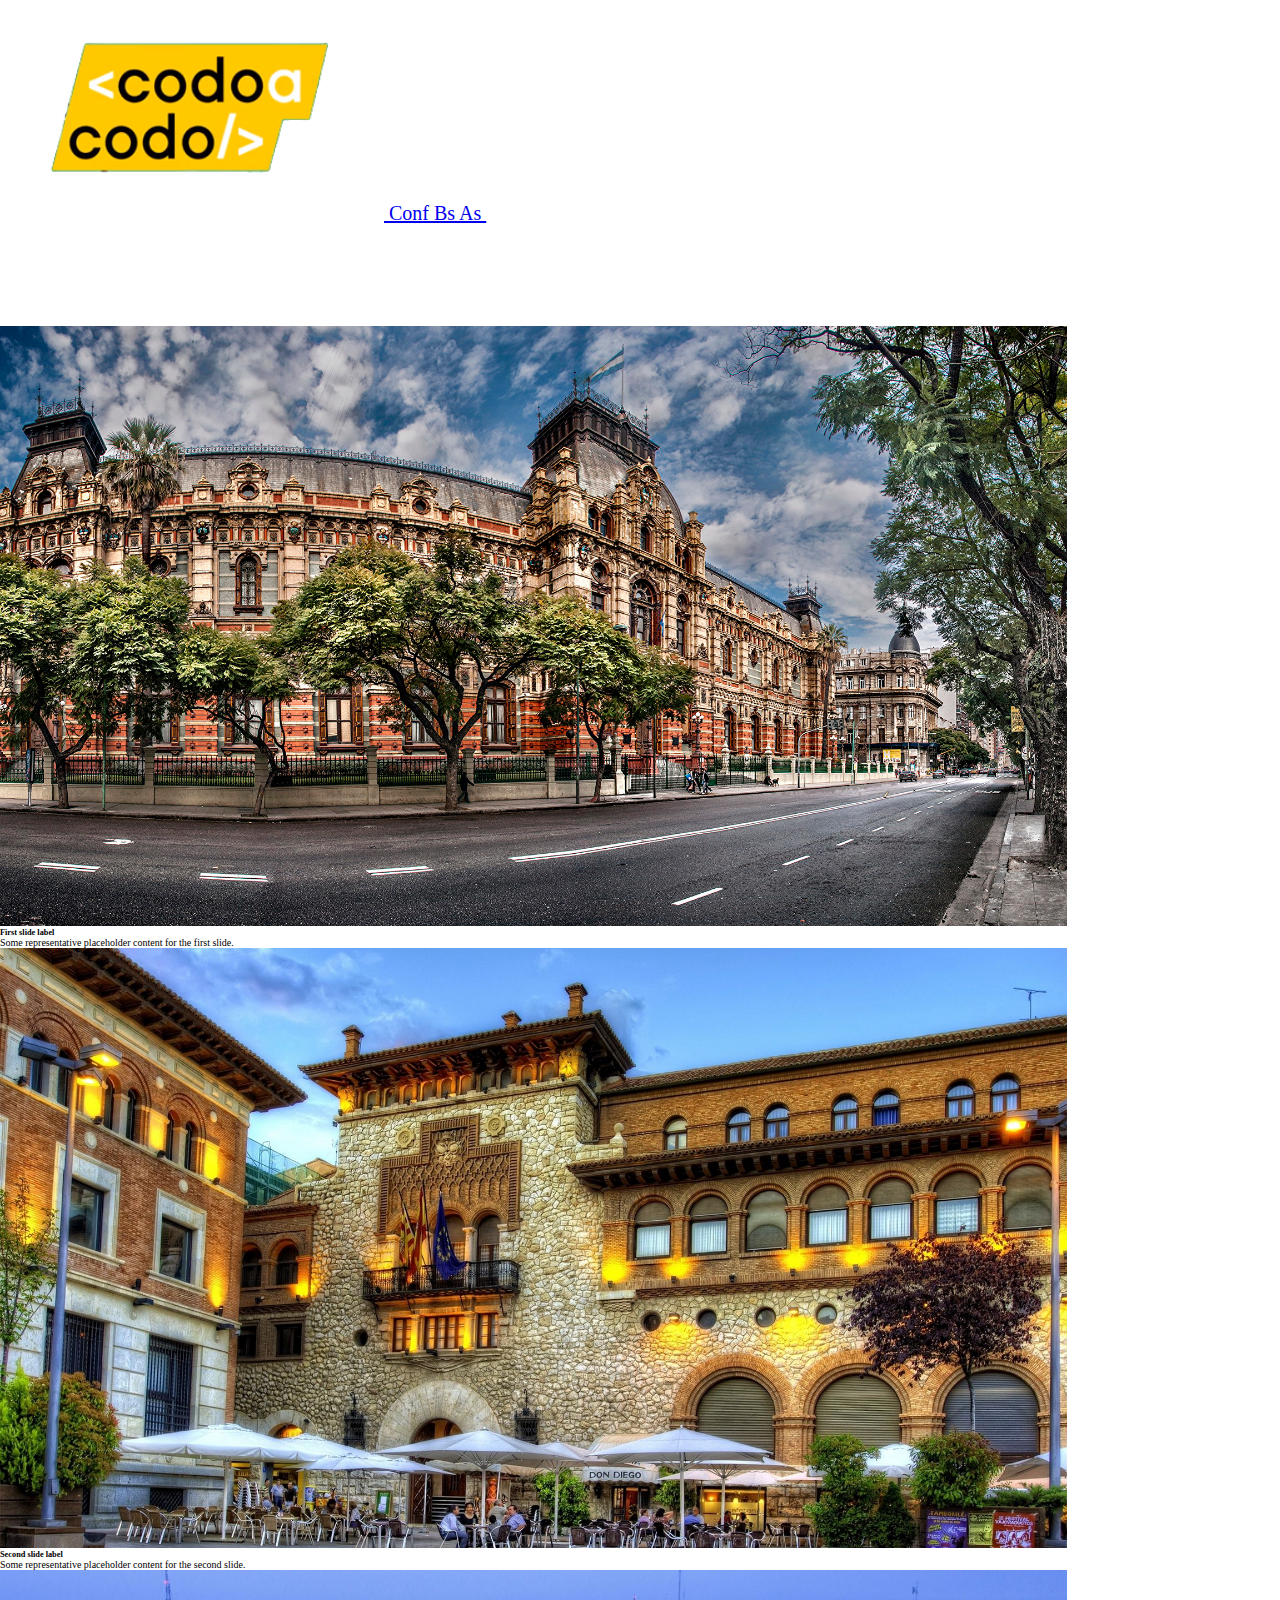
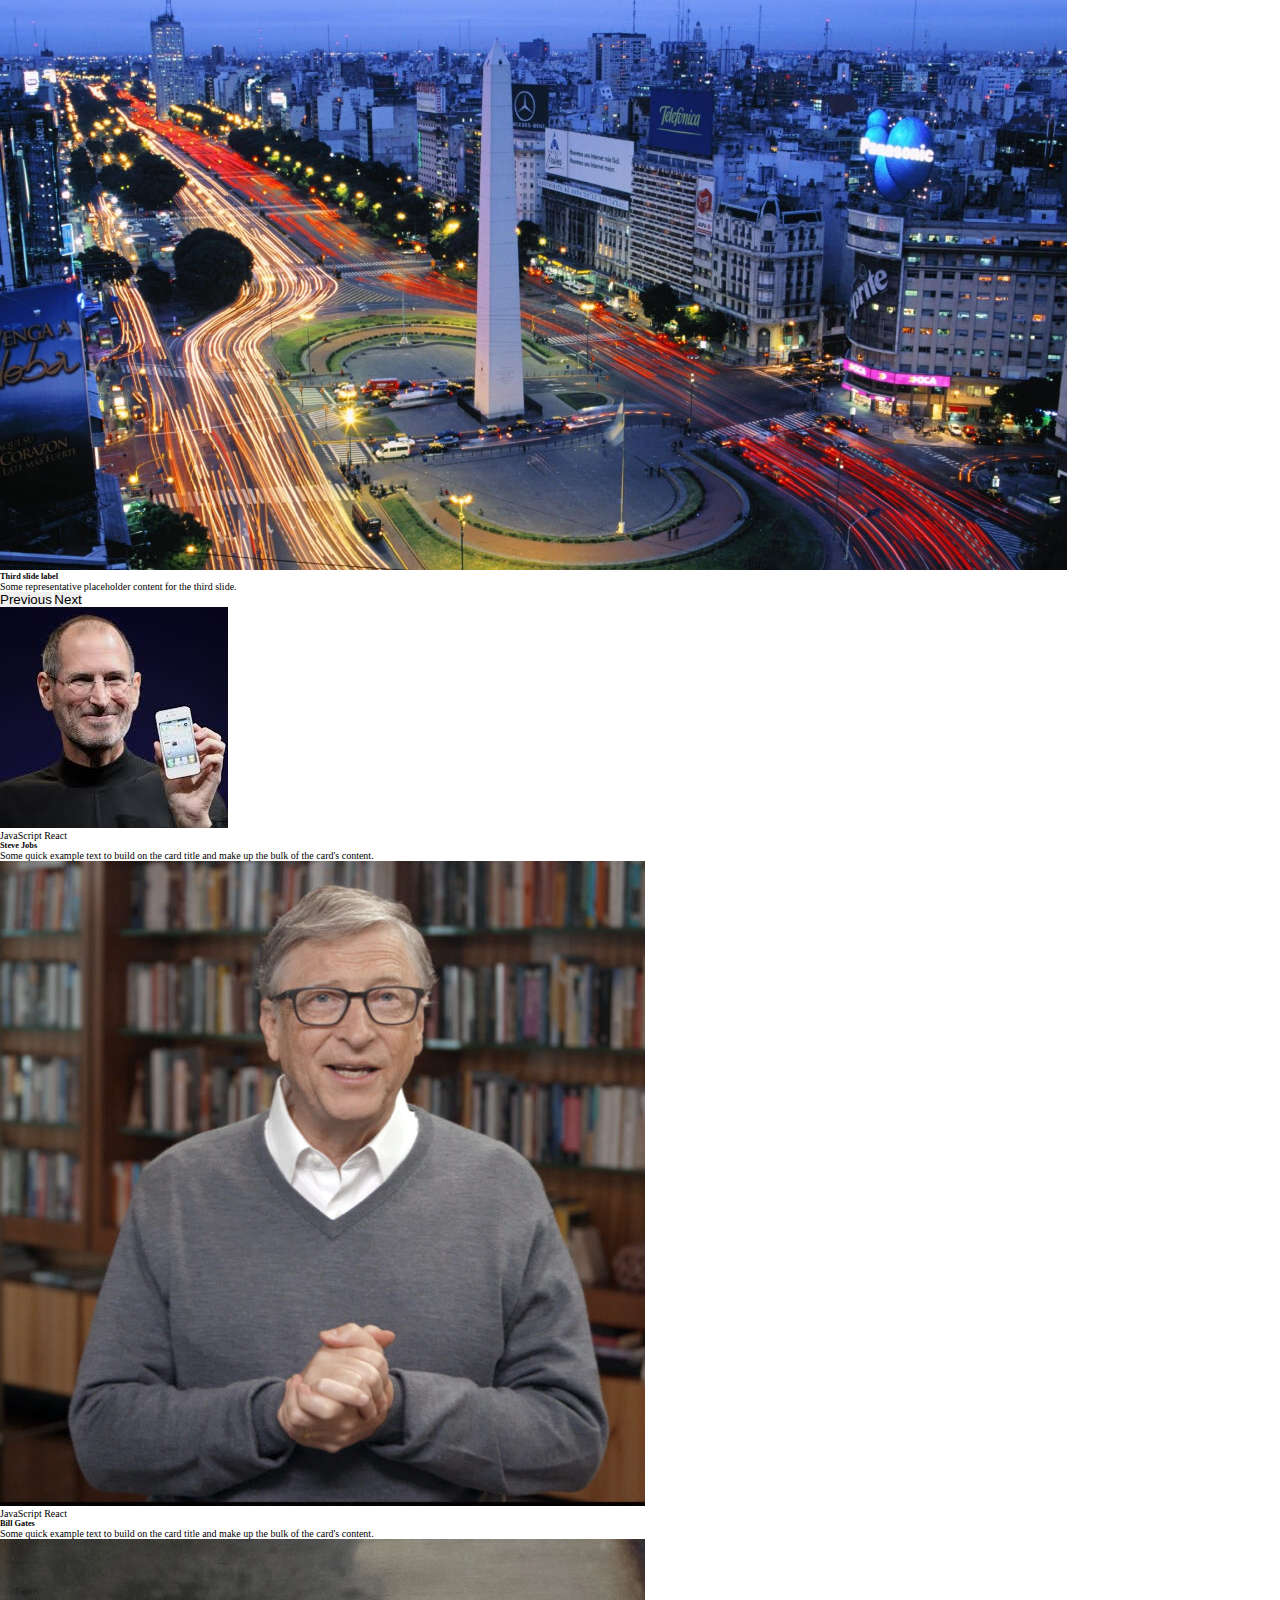
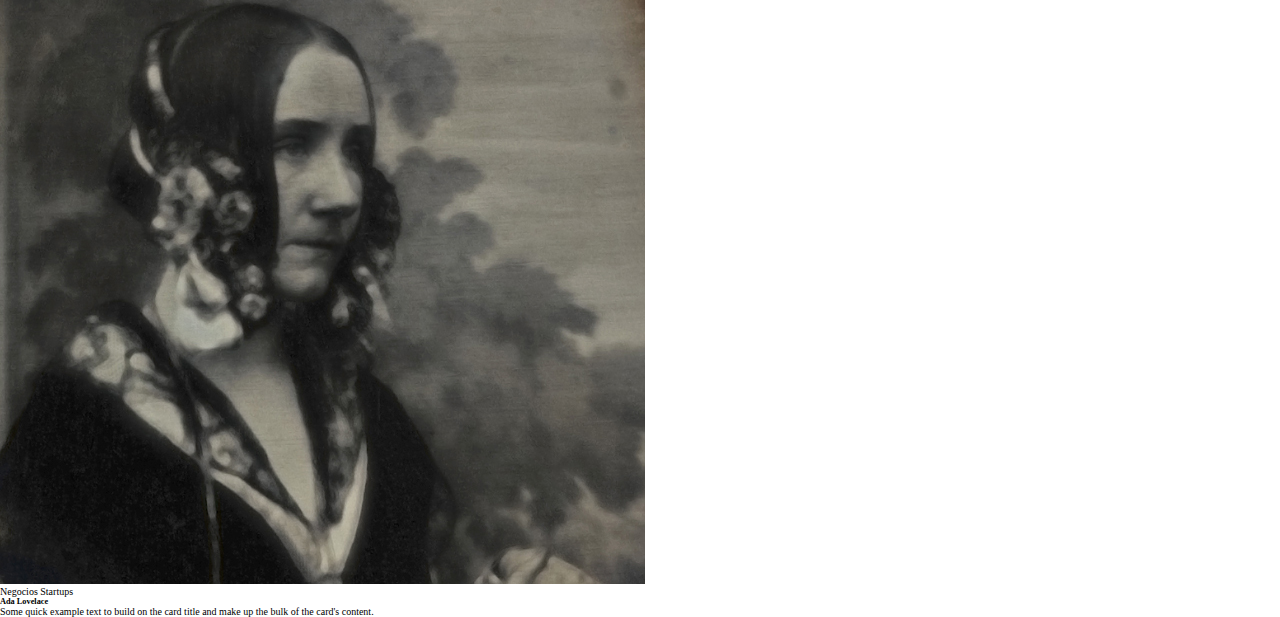
==== index.html @ 30e0cae6 "Añadiendo estilos y estructura al proyecto" ====
<!DOCTYPE html>
<html lang="en">
<head>
    <meta charset="UTF-8">
    <meta http-equiv="X-UA-Compatible" content="IE=edge">
    <meta name="viewport" content="width=device-width, initial-scale=1.0">


    <!--CDN DE BOOTSTRAP-->
    <link href="https://cdn.jsdelivr.net/npm/bootstrap@5.2.1/dist/css/bootstrap.min.css" rel="stylesheet" integrity="sha384-iYQeCzEYFbKjA/T2uDLTpkwGzCiq6soy8tYaI1GyVh/UjpbCx/TYkiZhlZB6+fzT" crossorigin="anonymous">
    
    <!--ESTILO PROPIO-->
    <link rel="stylesheet" href="css/estilos.css">
    <title>Document</title>
</head>
<body>
    <!--Cabeza de la pagina-->
    <header>
        
        <!--Barra de navegacion-->
        <nav class="navbar navbar-expand-lg bg-dark">

            <!--Div que contiene el logo y el nombre-->
            <div class="container">
                <a class="navbar-brand nav__logo" href="#">
                    <img src="./assets/codoacodo.png" alt="Logo" class="d-inline-block align-text-top nav__logo__img">
                    <span>
                        Conf Bs As
                    </span>
                </a>

                <!--Boton de emparedado en dispositivos mas pequeños-->
                <button class="navbar-toggler" type="button" data-bs-toggle="collapse" data-bs-target="#navbarNav" aria-controls="navbarNav" aria-expanded="false" aria-label="Toggle navigation">
                    <span class="navbar-toggler-icon"></span>
                </button>

                <!--Links de navegación-->
                <div class="collapse navbar-collapse justify-content-end" id="navbarNav">
                    <ul class="navbar-nav">
                        <li class="nav-item">
                            <a class="nav-link nav__nav__link" aria-current="page" href="#">La conferencia</a>
                        </li>
                        <li class="nav-item">
                            <a class="nav-link nav__nav__link" href="#">Los oradores</a>
                        </li>
                        <li class="nav-item">
                            <a class="nav-link nav__nav__link" href="#">El lugar y la fecha</a>
                        </li>
                        <li class="nav-item">
                            <a class="nav-link nav__nav__link" href="#">Conviertete en orador</a>
                        </li>
                        <li class="nav-item">
                            <a class="nav-link nav__nav__link" href="#">Comprar tickets</a>
                        </li>
                    </ul>
                </div>
            </div>
        </nav>
    </header>
    
    <main>
        <!--Sección del carrousel-->
        <section>
            <!--Carrusel-->
            <!--Logica del carrusel-->
            <div id="carouselExampleCaptions" class="carousel slide carousel-fade" data-bs-ride="false">
                <div class="carousel-indicators">
                    <button type="button" data-bs-target="#carouselExampleCaptions" data-bs-slide-to="0" class="active" aria-current="true" aria-label="Slide 1"></button>
                    <button type="button" data-bs-target="#carouselExampleCaptions" data-bs-slide-to="1" aria-label="Slide 2"></button>
                    <button type="button" data-bs-target="#carouselExampleCaptions" data-bs-slide-to="2" aria-label="Slide 3"></button>
                </div>
                
                <!--Contenido grafico del carrusel-->
                <div class="carousel-inner">
                    
                    <!--Primer item-->
                    <div class="carousel-item active">
                        <img src="./assets/ba1.jpg" class="d-block w-100 img__carousel" alt="Buenos Aires">
                        <div class="carousel-caption d-none d-md-block">
                            <h5>First slide label</h5>
                            <p>Some representative placeholder content for the first slide.</p>
                        </div>
                    </div>

                    <!--Segundo item-->
                    <div class="carousel-item">
                        <img src="./assets/ba2.jpg" class="d-block w-100 img__carousel" alt="Buenos Aires 2">
                        <div class="carousel-caption d-none d-md-block">
                            <h5>Second slide label</h5>
                            <p>Some representative placeholder content for the second slide.</p>
                        </div>
                    </div>

                    <!--Tercer item-->
                    <div class="carousel-item">
                        <img src="./assets/ba3.jpg" class="d-block w-100 img__carousel" alt="Buenos Aires 3">
                        <div class="carousel-caption d-none d-md-block">
                            <h5>Third slide label</h5>
                            <p>Some representative placeholder content for the third slide.</p>
                        </div>
                    </div>
                </div>

                    <!--Botón previo del carrusel-->
                    <button class="carousel-control-prev" type="button" data-bs-target="#carouselExampleCaptions" data-bs-slide="prev">
                        <span class="carousel-control-prev-icon" aria-hidden="true"></span>
                        <span class="visually-hidden">Previous</span>
                    </button>
                    
                    <!--Botón siguiente del carrusel-->
                    <button class="carousel-control-next" type="button" data-bs-target="#carouselExampleCaptions" data-bs-slide="next">
                        <span class="carousel-control-next-icon" aria-hidden="true"></span>
                        <span class="visually-hidden">Next</span>
                    </button>
            </div>
        </section>


        <section class="container">
            <div class="row">
                <div class="card col-md-4 ">
                    <img src="./assets/steve.jpg" class="card-img-top" alt="Steve Jobs">
                    <div class="card-body">
                        <span class="badge bg-secondary">JavaScript</span>
                        <span class="badge bg-secondary">React</span>
                        <h5 class="card-title">Steve Jobs</h5>
                        <p class="card-text">Some quick example text to build on the card title and make up the bulk of the card's content.</p>
                    </div>
                </div>
                <div class="card col-md-4">
                    <img src="./assets/bill.jpg" class="card-img-top" alt="Bill Gates">
                    <div class="card-body">
                        <span class="badge bg-secondary">JavaScript</span>
                        <span class="badge bg-secondary">React</span>
                        <h5 class="card-title">Bill Gates</h5>
                        <p class="card-text">Some quick example text to build on the card title and make up the bulk of the card's content.</p>
                    </div>
                </div>
                <div class="card col-md-4">
                    <img src="./assets/ada.jpeg" class="card-img-top" alt="Ada Lovelace">
                    <div class="card-body">
                        <span class="badge bg-secondary">Negocios</span>
                        <span class="badge bg-secondary">Startups</span>
                        <h5 class="card-title">Ada Lovelace</h5>
                        <p class="card-text">Some quick example text to build on the card title and make up the bulk of the card's content.</p>
                    </div>
                </div>
            </div>
        </section>
    </main>
    

    <!--SCRIPT DE BOOTSTRAP-->
    <script src="https://cdn.jsdelivr.net/npm/bootstrap@5.2.1/dist/js/bootstrap.bundle.min.js" integrity="sha384-u1OknCvxWvY5kfmNBILK2hRnQC3Pr17a+RTT6rIHI7NnikvbZlHgTPOOmMi466C8" crossorigin="anonymous"></script>
</body>
</html>
---- css/estilos.css ----
* {
    margin: 0;
    padding: 0;
    border: 0;
    box-sizing: border-box;
}

html {
    font-size: 62.5%;
}

.nav__logo__img {
    width: 30%;
}

.nav__logo {
    font-size: 2rem;
}

.img__carousel {
    height:60rem;
    object-fit: cover;
}

.nav__nav__link {
    font-size: 1.6rem;
    color: hsl(0, 0%, 100%);
}
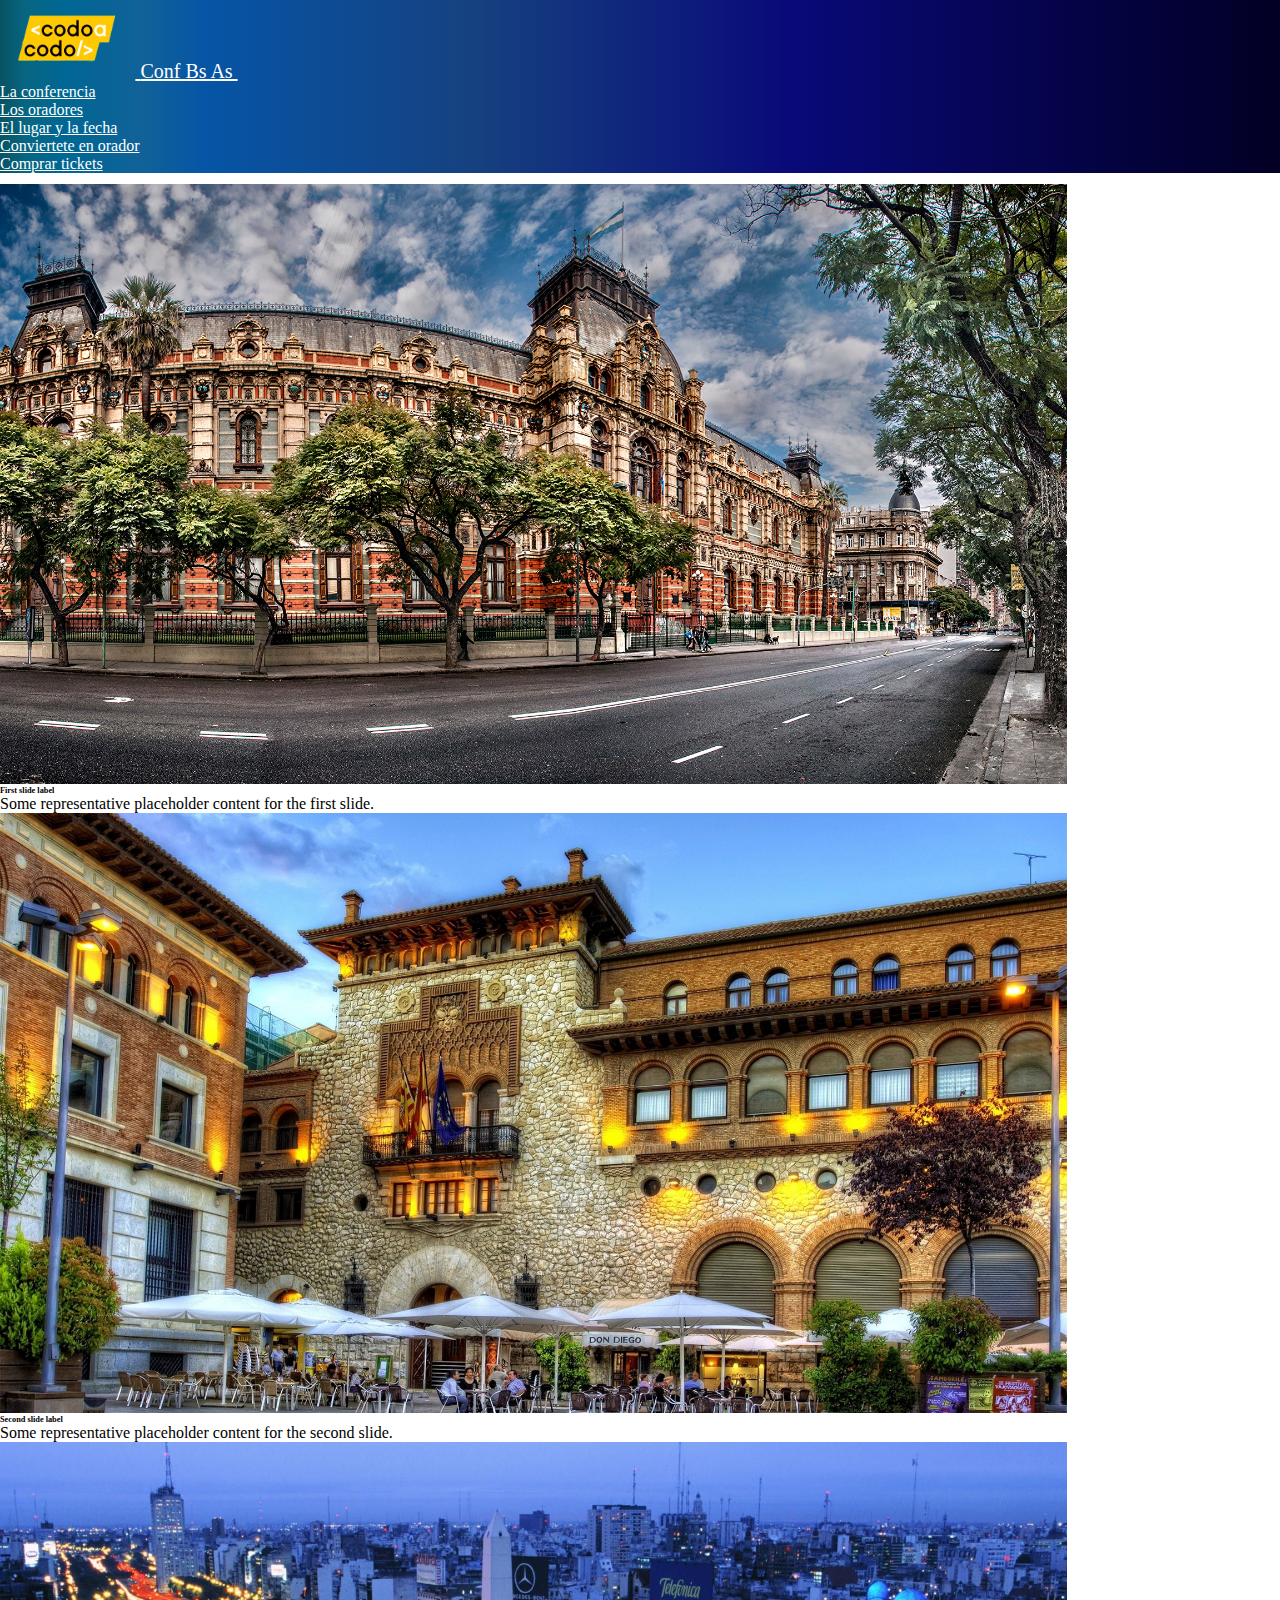
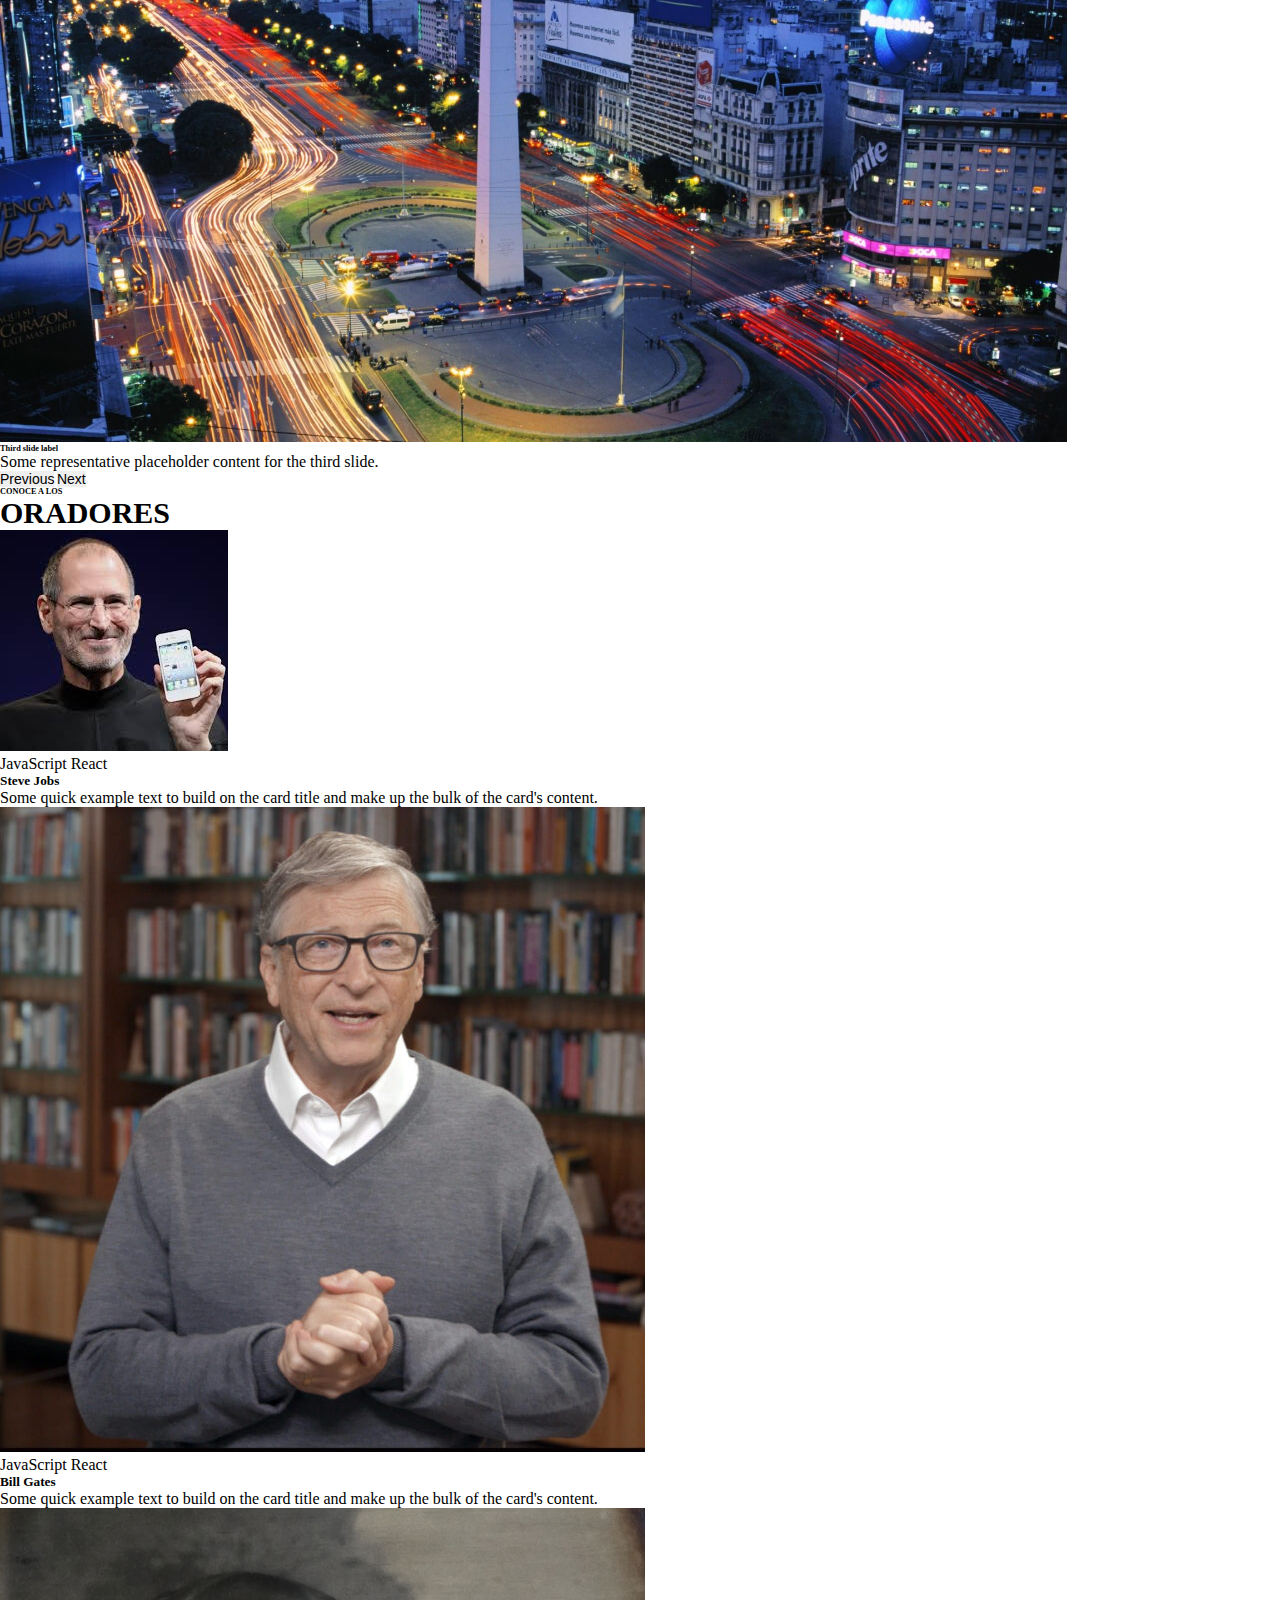
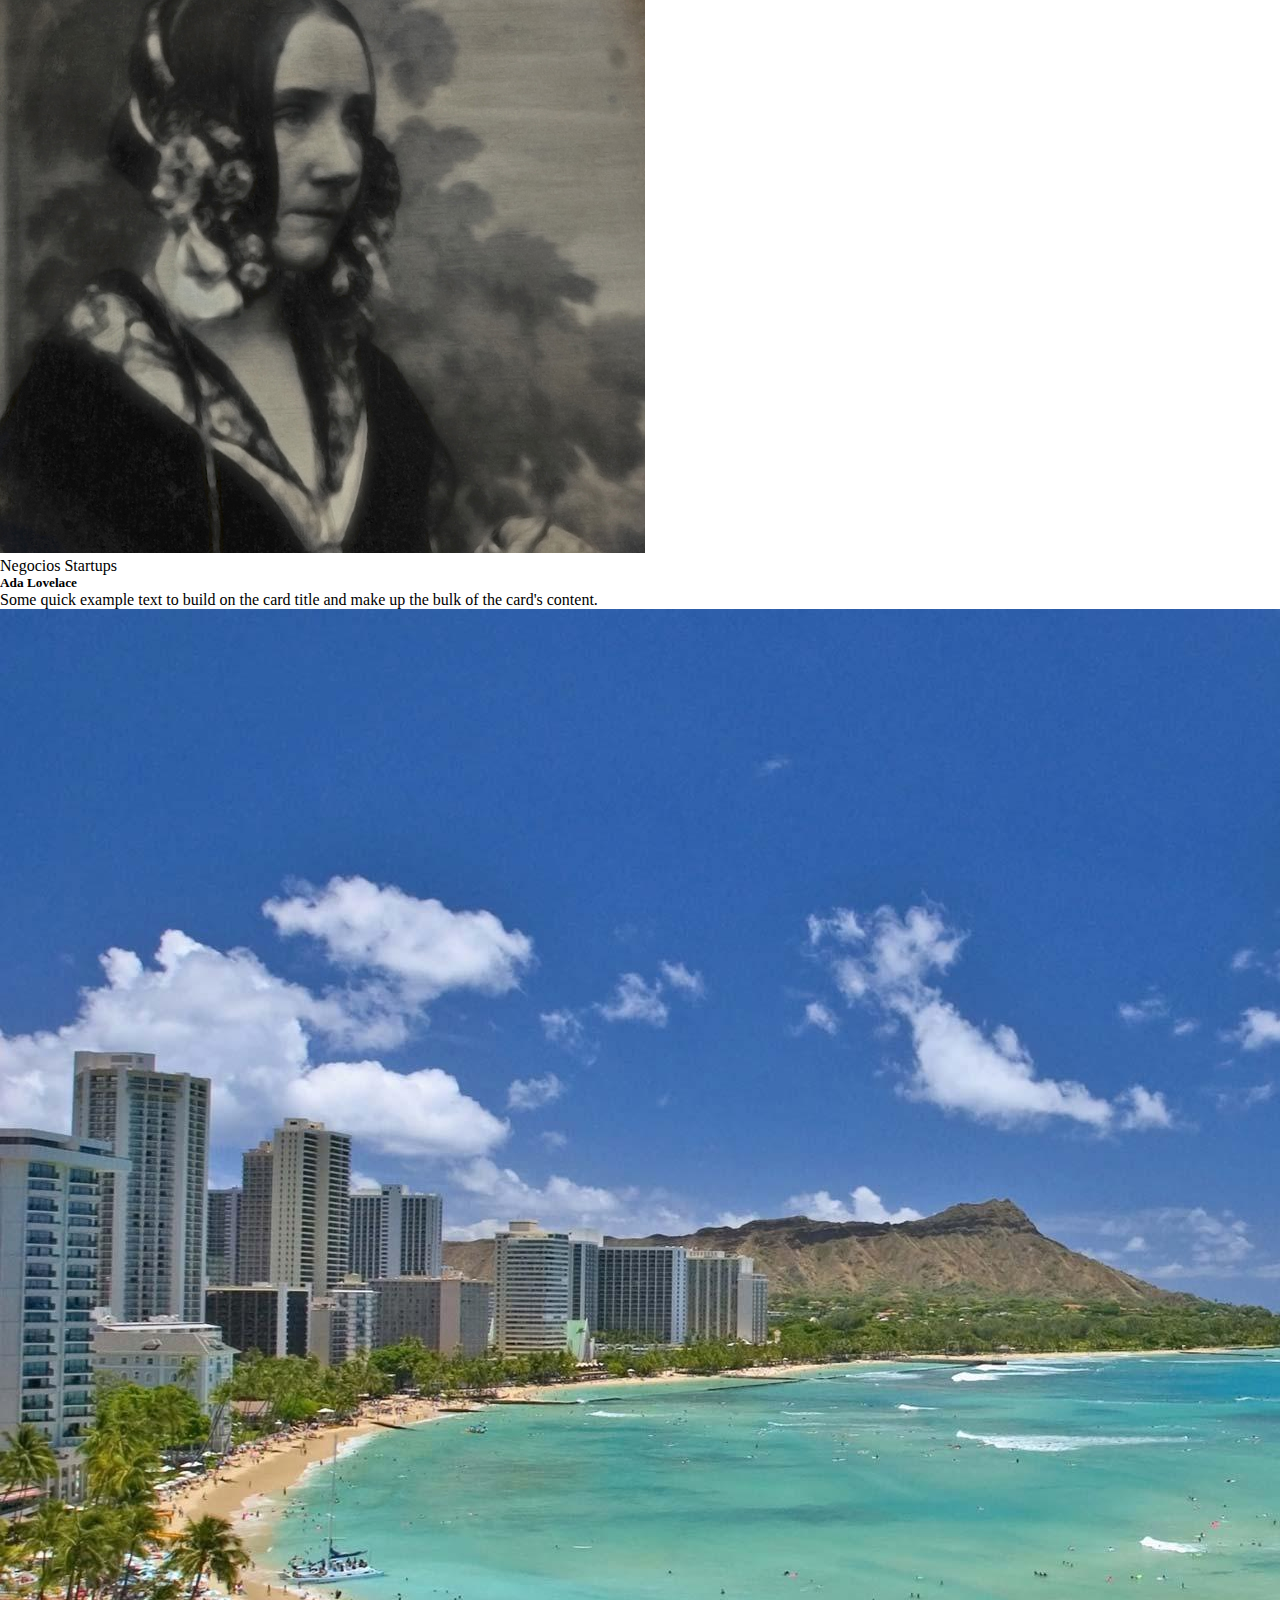
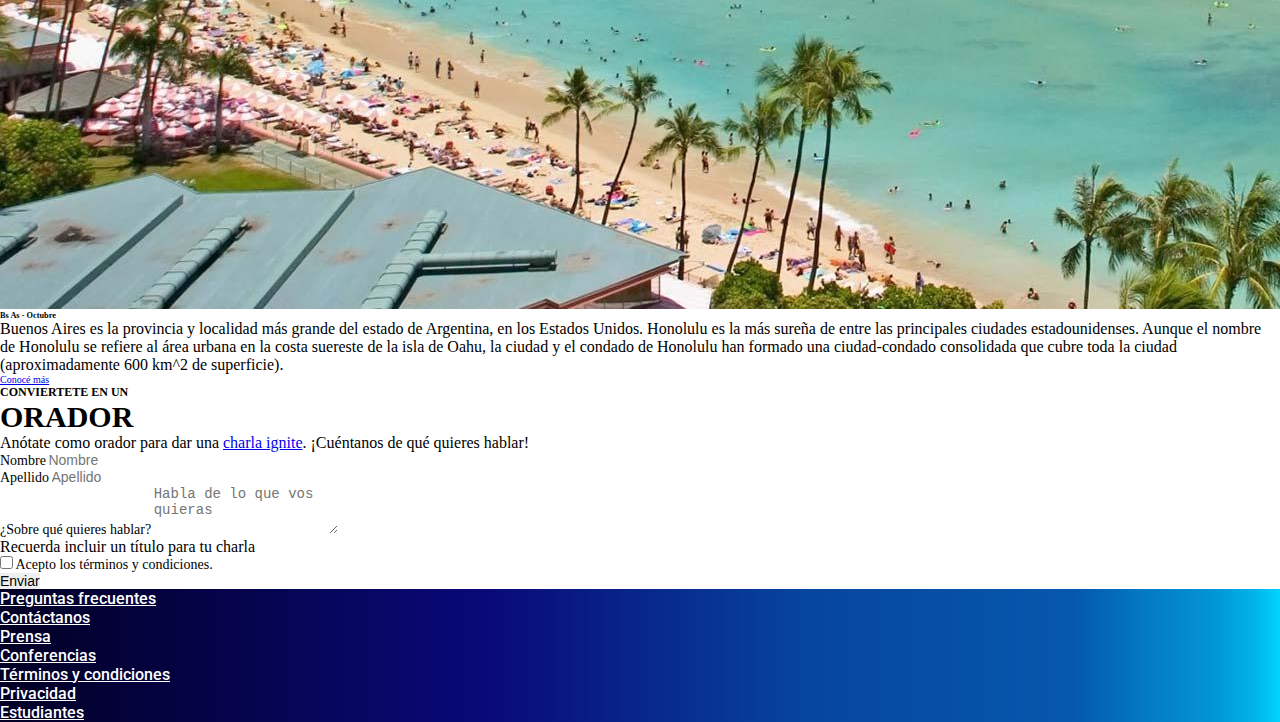
==== commit 3ec2e90b: "Commit 2: Añadiendo estilos, color, mediaquery y estructura a la pagina" ====
--- a/index.html
+++ b/index.html
@@ -5,35 +5,40 @@
     <meta http-equiv="X-UA-Compatible" content="IE=edge">
     <meta name="viewport" content="width=device-width, initial-scale=1.0">
 
+    <!--Link para fonts de google-->
+    <link rel="preconnect" href="https://fonts.googleapis.com">
+    <link rel="preconnect" href="https://fonts.gstatic.com" crossorigin>
+    <link href="https://fonts.googleapis.com/css2?family=Dongle:wght@700&family=M+PLUS+1:wght@300;900&family=Montserrat:wght@100&family=Poppins:wght@300;500&family=Roboto:wght@100&display=swap" rel="stylesheet">
+
 
     <!--CDN DE BOOTSTRAP-->
     <link href="https://cdn.jsdelivr.net/npm/bootstrap@5.2.1/dist/css/bootstrap.min.css" rel="stylesheet" integrity="sha384-iYQeCzEYFbKjA/T2uDLTpkwGzCiq6soy8tYaI1GyVh/UjpbCx/TYkiZhlZB6+fzT" crossorigin="anonymous">
     
     <!--ESTILO PROPIO-->
     <link rel="stylesheet" href="css/estilos.css">
-    <title>Document</title>
+    <title>Oradores</title>
 </head>
 <body>
     <!--Cabeza de la pagina-->
-    <header>
-        
+    <header class="container-fluid cabecita">
+
         <!--Barra de navegacion-->
-        <nav class="navbar navbar-expand-lg bg-dark">
+        <nav class="container-fluid navbar navbar-expand-lg nav__barra">
 
             <!--Div que contiene el logo y el nombre-->
-            <div class="container">
+            <div class="container-fluid">
                 <a class="navbar-brand nav__logo" href="#">
-                    <img src="./assets/codoacodo.png" alt="Logo" class="d-inline-block align-text-top nav__logo__img">
+                    <img src="./assets/codoacodo.png" alt="Logo" class="d-inline-block nav__logo__img">
                     <span>
                         Conf Bs As
                     </span>
                 </a>
-
+                
                 <!--Boton de emparedado en dispositivos mas pequeños-->
-                <button class="navbar-toggler" type="button" data-bs-toggle="collapse" data-bs-target="#navbarNav" aria-controls="navbarNav" aria-expanded="false" aria-label="Toggle navigation">
-                    <span class="navbar-toggler-icon"></span>
+                <button class="navbar-toggler collapsed" type="button" data-bs-toggle="collapse" data-bs-target="#navbarNav" aria-controls="navbarNav" aria-expanded="false" aria-label="Toggle navigation">
+                        <span class="navbar-toggler-icon"></span>
                 </button>
-
+    
                 <!--Links de navegación-->
                 <div class="collapse navbar-collapse justify-content-end" id="navbarNav">
                     <ul class="navbar-nav">
@@ -50,7 +55,7 @@
                             <a class="nav-link nav__nav__link" href="#">Conviertete en orador</a>
                         </li>
                         <li class="nav-item">
-                            <a class="nav-link nav__nav__link" href="#">Comprar tickets</a>
+                            <a class="nav-link link-success nav__nav__link" href="#">Comprar tickets</a>
                         </li>
                     </ul>
                 </div>
@@ -60,10 +65,11 @@
     
     <main>
         <!--Sección del carrousel-->
-        <section>
+        <section class="carrusel">
             <!--Carrusel-->
-            <!--Logica del carrusel-->
             <div id="carouselExampleCaptions" class="carousel slide carousel-fade" data-bs-ride="false">
+                
+                <!--Logica del carrusel-->
                 <div class="carousel-indicators">
                     <button type="button" data-bs-target="#carouselExampleCaptions" data-bs-slide-to="0" class="active" aria-current="true" aria-label="Slide 1"></button>
                     <button type="button" data-bs-target="#carouselExampleCaptions" data-bs-slide-to="1" aria-label="Slide 2"></button>
@@ -75,7 +81,7 @@
                     
                     <!--Primer item-->
                     <div class="carousel-item active">
-                        <img src="./assets/ba1.jpg" class="d-block w-100 img__carousel" alt="Buenos Aires">
+                        <img src="./assets/ba1.jpg" class="d-block w-100 img__carrusel" alt="Buenos Aires">
                         <div class="carousel-caption d-none d-md-block">
                             <h5>First slide label</h5>
                             <p>Some representative placeholder content for the first slide.</p>
@@ -84,7 +90,7 @@
 
                     <!--Segundo item-->
                     <div class="carousel-item">
-                        <img src="./assets/ba2.jpg" class="d-block w-100 img__carousel" alt="Buenos Aires 2">
+                        <img src="./assets/ba2.jpg" class="d-block w-100 img__carrusel" alt="Buenos Aires 2">
                         <div class="carousel-caption d-none d-md-block">
                             <h5>Second slide label</h5>
                             <p>Some representative placeholder content for the second slide.</p>
@@ -93,7 +99,7 @@
 
                     <!--Tercer item-->
                     <div class="carousel-item">
-                        <img src="./assets/ba3.jpg" class="d-block w-100 img__carousel" alt="Buenos Aires 3">
+                        <img src="./assets/ba3.jpg" class="d-block w-100 img__carrusel" alt="Buenos Aires 3">
                         <div class="carousel-caption d-none d-md-block">
                             <h5>Third slide label</h5>
                             <p>Some representative placeholder content for the third slide.</p>
@@ -115,38 +121,124 @@
             </div>
         </section>
 
-
-        <section class="container">
-            <div class="row">
-                <div class="card col-md-4 ">
+        <!--Sección de Oradores-->
+        <section class="container my-4 ">
+            <!--Titulo de Oradores-->
+            <div class="text-center titulo__oradores">
+                <h5>CONOCE A LOS</h4>
+                <h2>ORADORES</h2>
+            </div>
+
+            <div class="row oradores__lista">
+                <!--Primer Orador-->
+                <div class="card border-light col-6 col-md-4 ">
                     <img src="./assets/steve.jpg" class="card-img-top" alt="Steve Jobs">
                     <div class="card-body">
-                        <span class="badge bg-secondary">JavaScript</span>
-                        <span class="badge bg-secondary">React</span>
+                        <span class="badge text-bg-warning">JavaScript</span>
+                        <span class="badge bg-info">React</span>
                         <h5 class="card-title">Steve Jobs</h5>
                         <p class="card-text">Some quick example text to build on the card title and make up the bulk of the card's content.</p>
                     </div>
                 </div>
-                <div class="card col-md-4">
+                <!--Segundo Orador-->
+                <div class="card border-light col-6 col-md-4">
                     <img src="./assets/bill.jpg" class="card-img-top" alt="Bill Gates">
                     <div class="card-body">
-                        <span class="badge bg-secondary">JavaScript</span>
-                        <span class="badge bg-secondary">React</span>
-                        <h5 class="card-title">Bill Gates</h5>
+                        <span class="badge text-bg-warning">JavaScript</span>
+                        <span class="badge bg-info">React</span>
+                        <h5 class="card-title ">Bill Gates</h5>
                         <p class="card-text">Some quick example text to build on the card title and make up the bulk of the card's content.</p>
                     </div>
                 </div>
-                <div class="card col-md-4">
+                <!--Tercer Orador-->
+                <div class="card border-light col-6 col-md-4">
                     <img src="./assets/ada.jpeg" class="card-img-top" alt="Ada Lovelace">
                     <div class="card-body">
                         <span class="badge bg-secondary">Negocios</span>
-                        <span class="badge bg-secondary">Startups</span>
+                        <span class="badge bg-danger">Startups</span>
                         <h5 class="card-title">Ada Lovelace</h5>
                         <p class="card-text">Some quick example text to build on the card title and make up the bulk of the card's content.</p>
                     </div>
                 </div>
             </div>
         </section>
+
+        <!--Seccion de info de Honolulu-->
+        <div class="card text-bg-dark mb-3">
+            <div class="row g-0">
+                <div class="col-md-6">
+                    <img src="./assets/honolulu.jpg" class="img-fluid rounded-start" alt="Hawaii">
+                </div>
+            
+                <div class="col-md-6">
+                    <div class="card-body">
+                        <h5 class="card-title">Bs As - Octubre</h5>
+                        <p class="card-text">Buenos Aires es la provincia y localidad más grande del estado de Argentina, en los Estados Unidos. Honolulu es la más sureña de entre las principales ciudades estadounidenses. Aunque el nombre de Honolulu se refiere al área urbana en la costa suereste de la isla de Oahu, la ciudad y el condado de Honolulu han formado una ciudad-condado consolidada que cubre toda la ciudad (aproximadamente 600 km^2 de superficie).</p>
+                        <a href="#" class="btn btn-outline-light">Conocé más</a>
+                    </div>
+                </div>
+            </div>
+        </div>
+
+        <!--Sección de formulario-->
+        <!--Encabezado del formulario-->
+        <div class="text-center titulo__formulario">
+            <h5>CONVIERTETE EN UN</h4>
+            <h2>ORADOR</h2>
+            <P>Anótate como orador para dar una <a href="#" class="text-dark">charla ignite</a>. ¡Cuéntanos de qué quieres hablar!</P>
+        </div>
+        <!--Formulario-->
+        <div class="container my-5">
+            <!--Cuerpo del formulario-->
+            <form class="row g-3">
+
+                <!--Nombre-->
+                <div class="col-md-6">
+                    <label for="validationDefault01" class="form-label">Nombre</label>
+                    <input type="text" class="form__texto form-control" id="validationDefault01" placeholder="Nombre" required>
+                </div>
+                
+                <!--Apellido-->
+                <div class="col-md-6">
+                    <label for="validationDefault02" class="form-label">Apellido</label>
+                    <input type="text" class="form__texto form-control" id="validationDefault02" placeholder="Apellido" required>
+                </div>
+
+                <!--Area de texto-->
+                <div class="col-md-12">
+                    <label for="exampleFormControlTextarea1" class="form-label">¿Sobre qué quieres hablar?</label>
+                    <textarea class="form__texto form-control" id="exampleFormControlTextarea1" placeholder="Habla de lo que vos quieras" rows="3" required></textarea>
+                    <p class="text-muted">Recuerda incluir un título para tu charla</p>
+                </div>
+                <div class="col-12">
+                    <div class="form-check">
+                        <input class="form-check-input" type="checkbox" value="" id="invalidCheck2" required>
+                        <label class="form-check-label" for="invalidCheck2">
+                            Acepto los términos y condiciones.
+                        </label>
+                    </div>
+                </div>
+                <div class="d-grid col-12">
+                    <button class="form__texto btn btn-success" type="submit">Enviar</button>
+                </div>
+            </form>
+        </div>
+
+
+        <footer class="container-fluid piecito p-4">
+            <div class="row">
+                <ul class="nav justify-content-center">
+                    <li class="nav-item"><a href="#" class="nav-link px-2">Preguntas frecuentes</a></li>
+                    <li class="nav-item"><a href="#" class="nav-link px-2">Contáctanos</a></li>
+                    <li class="nav-item"><a href="#" class="nav-link px-2">Prensa</a></li>
+                    <li class="nav-item"><a href="#" class="nav-link px-2">Conferencias</a></li>
+                    <li class="nav-item"><a href="#" class="nav-link px-2">Términos y condiciones</a></li>
+                    <li class="nav-item"><a href="#" class="nav-link px-2">Privacidad</a></li>
+                    <li class="nav-item"><a href="#" class="nav-link px-2">Estudiantes</a></li>
+                </ul>
+            </div>
+        </footer>
+
     </main>
     
 
--- a/css/estilos.css
+++ b/css/estilos.css
@@ -1,3 +1,4 @@
+/*RESETS BASICOS*/
 * {
     margin: 0;
     padding: 0;
@@ -9,15 +10,39 @@
     font-size: 62.5%;
 }
 
+/*VALORES QUE QUIERO QUE SEAN PREDETERMINADOS*/
+p {
+    font-size: 1.6rem;
+}
+
+label, button, .form__texto {
+    font-size: 1.4rem;
+}
+
+/* BARRA DE NAVEGACIÓN */
+.cabecita {
+    background: rgb(2,0,36);
+    background: linear-gradient(270deg, rgba(2,0,36,1) 0%, rgba(5,4,77,1) 19%, rgba(9,9,121,1) 38%, rgba(22,65,128,1) 63%, rgba(6,85,166,1) 84%, rgba(16,98,152,1) 89%, rgba(0,103,148,1) 95%, rgba(7,102,131,1) 98%, rgba(7,83,98,1) 100%);
+}
+
+.nav__barra {
+    display: flex;
+    flex-direction: row;
+    list-style: none;
+    justify-content: space-between;
+}
+
 .nav__logo__img {
     width: 30%;
 }
 
 .nav__logo {
     font-size: 2rem;
+    color: #fff;
 }
 
-.img__carousel {
+/*SECCION DE CARRUSEL*/
+.img__carrusel {
     height:60rem;
     object-fit: cover;
 }
@@ -25,4 +50,79 @@
 .nav__nav__link {
     font-size: 1.6rem;
     color: hsl(0, 0%, 100%);
-}+}
+
+/* ORADORES */
+.oradores__lista {
+    font-size: 1.6rem;
+}
+
+.titulo__oradores h4{
+    font-size: 1.2rem;
+    font-weight: 10;
+}
+
+.titulo__oradores h2 {
+    font-size: 3rem;
+    font-weight: 600;
+}
+
+/*FORMULARIO*/
+.titulo__formulario h5 {
+    font-size: 1.2rem;
+}
+
+.titulo__formulario h2 {
+    font-size: 3rem;
+    font-weight: 700;
+}
+
+/*PIE DE PAGINA O FOOTER PARA LOS PANAS*/
+.piecito{
+    background: rgb(2,0,36);
+    background: linear-gradient(90deg, rgba(2,0,36,1) 0%, rgba(5,4,77,1) 19%, rgba(9,9,121,1) 38%, rgba(6,69,160,1) 63%, rgba(5,88,173,1) 84%, rgba(4,119,194,1) 89%, rgba(2,150,214,1) 95%, rgba(1,179,233,1) 98%, rgba(0,212,255,1) 100%);
+}
+
+.piecito ul li a{
+    font-family: "Roboto";
+    font-size: 1.6rem;
+    color: #ffffff;
+    font-weight: 500; }
+
+.piecito ul li a:hover {
+    color: rgb(255, 255, 0);
+}
+
+/*MEDIA QUERYS*/
+
+@media only screen and (max-width:768px) {
+    /* BARRA DE NAVEGACIÓN */
+
+    .nav__logo {
+        font-size: 1.6rem;
+        color: #fff;
+    }
+
+    /*CARRUSEL*/
+    .img__carrusel {
+        height: 70vh;
+    }
+}
+
+@media only screen and (max-width:430px) {
+    /* BARRA DE NAVEGACIÓN */
+
+    .nav__logo__img {
+        width: 25%;
+    }
+
+    .nav__logo {
+        font-size: 1.3rem;
+        color: #fff;
+    }
+
+    /*CARRUSEL*/
+    .img__carrusel {
+        height: 50vh;
+    }
+}
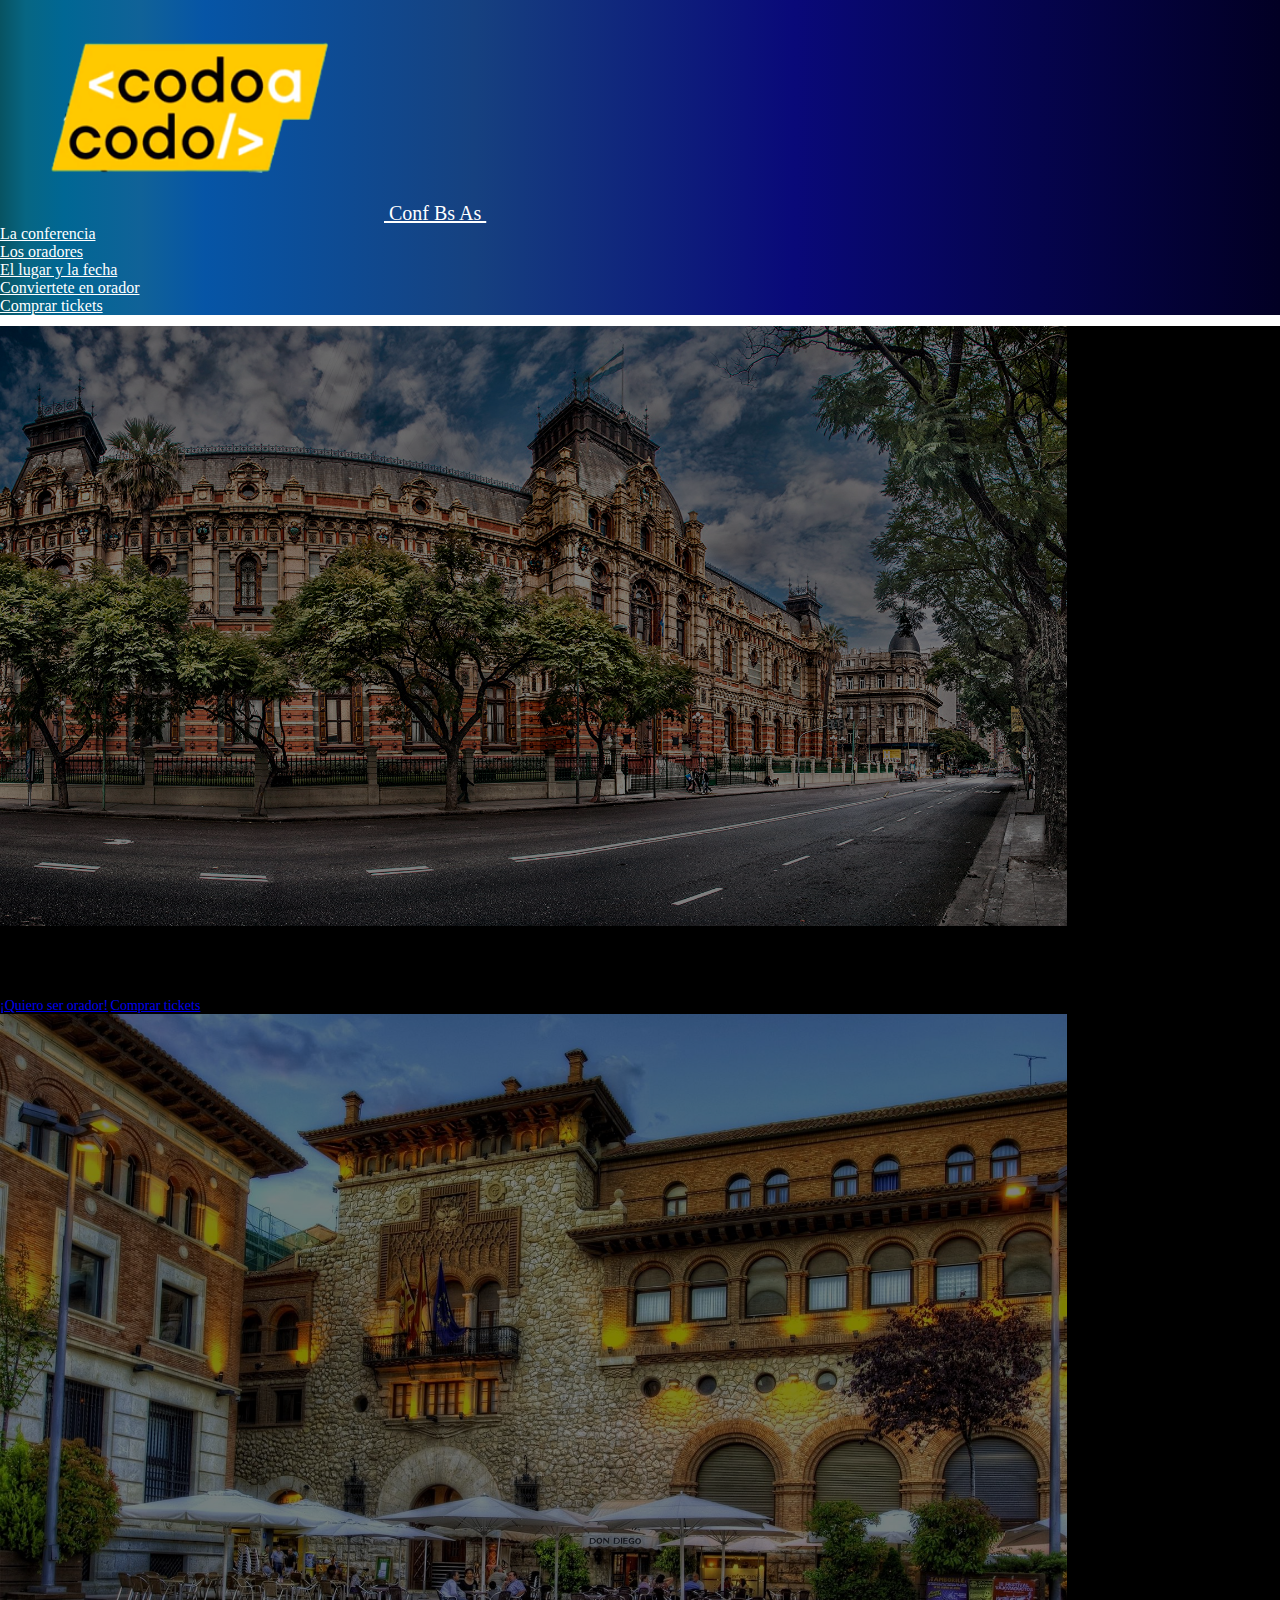
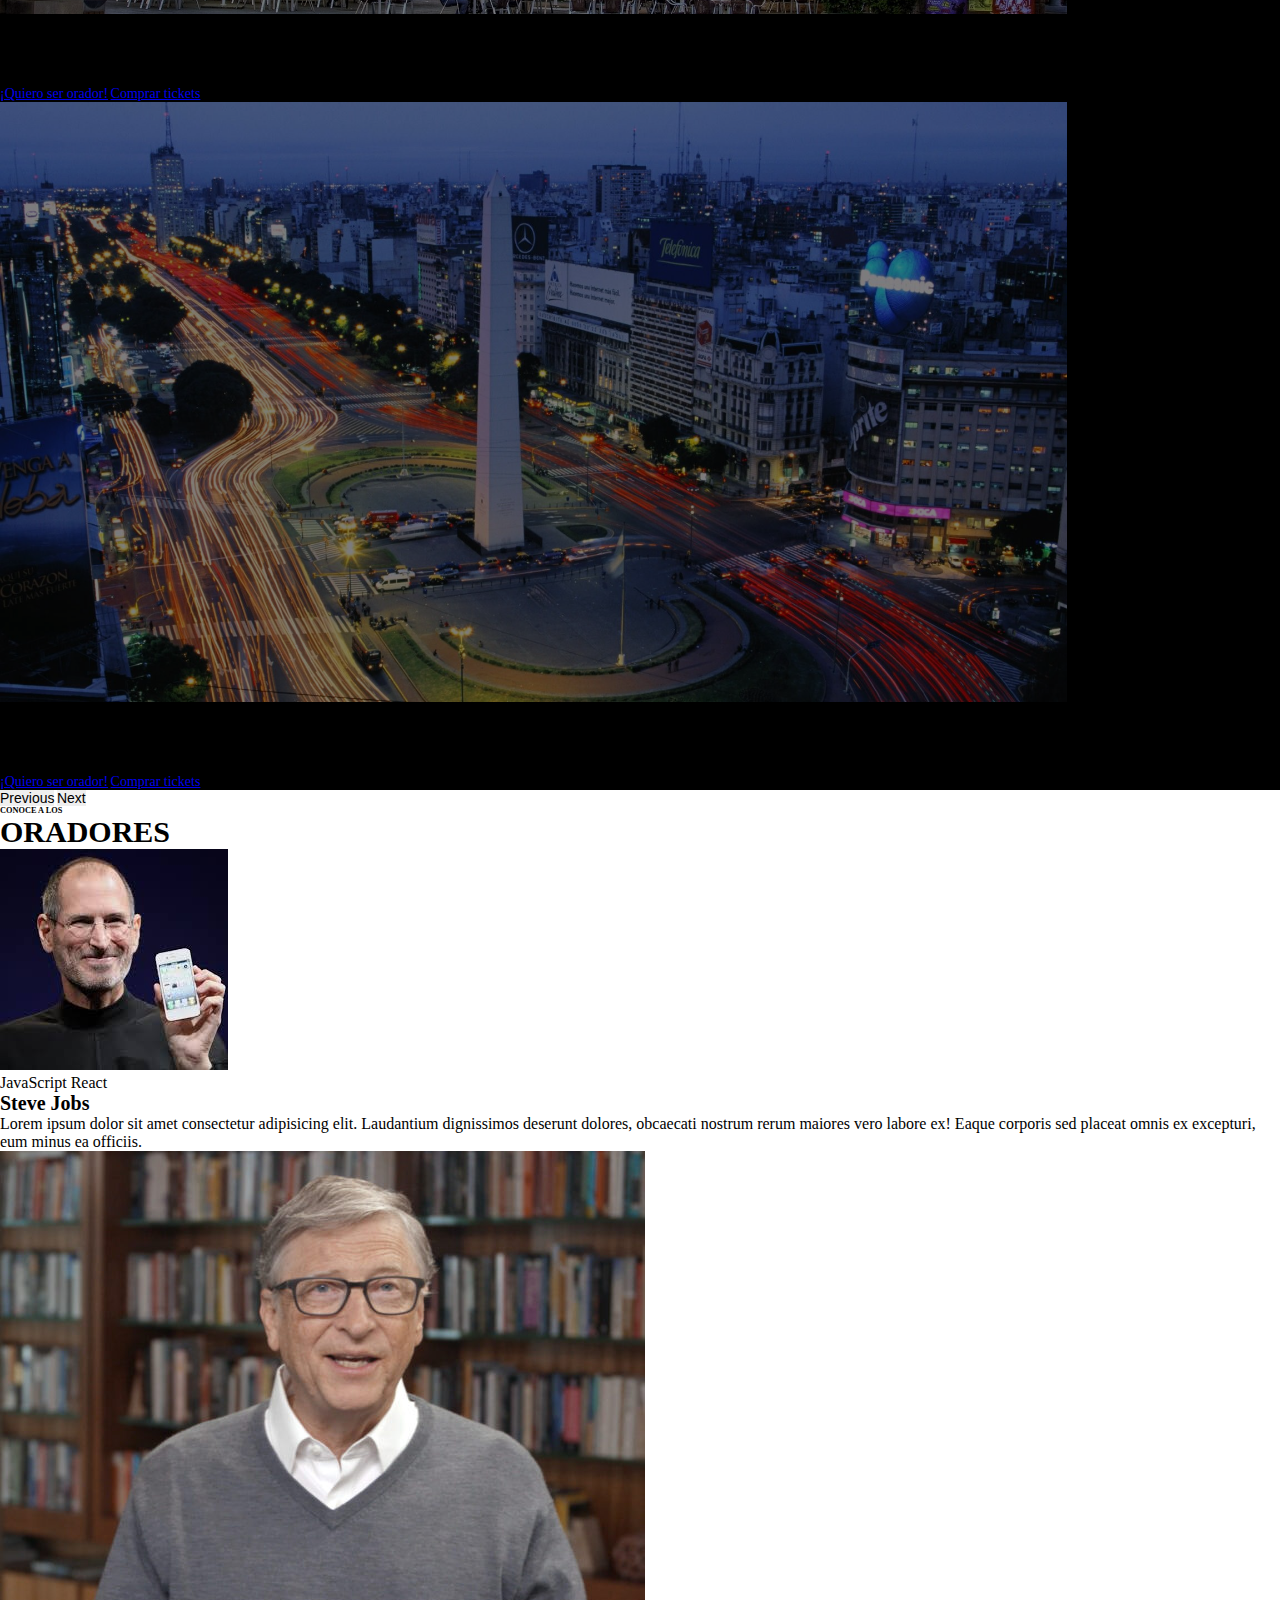
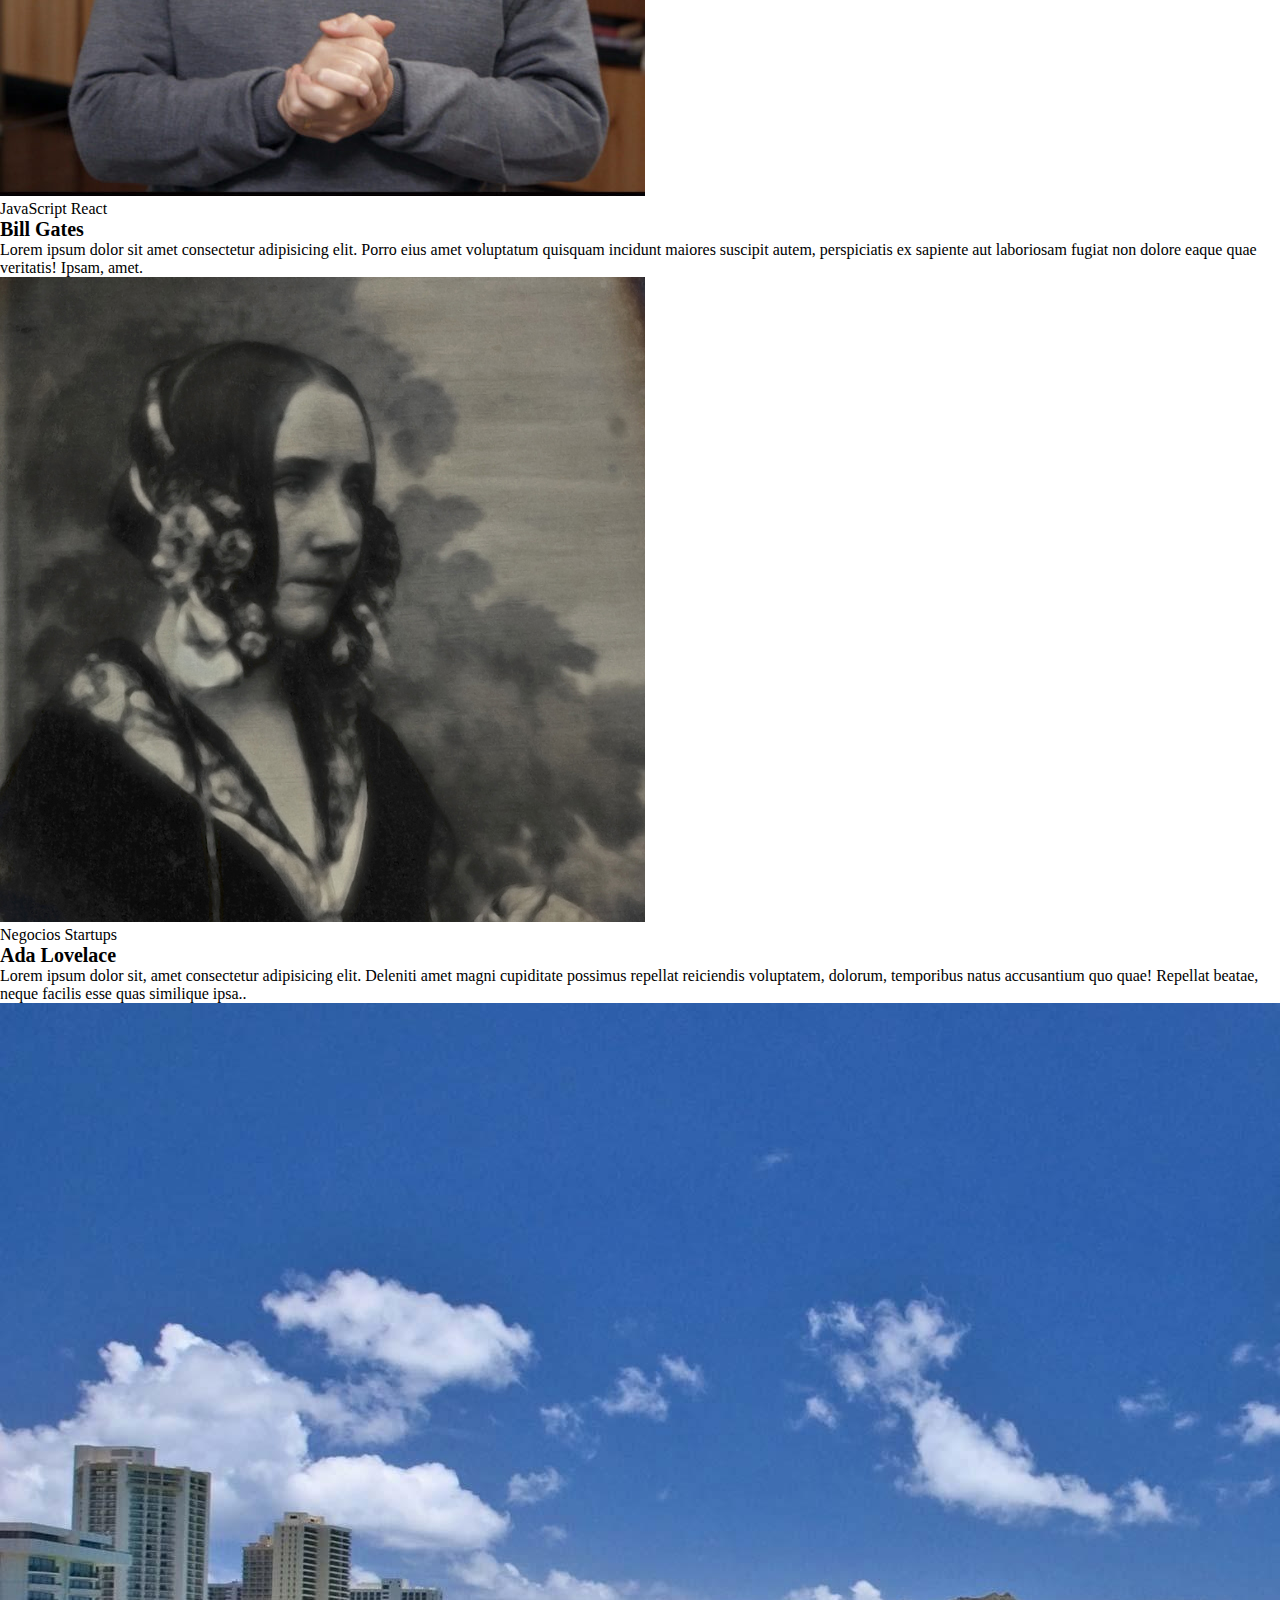
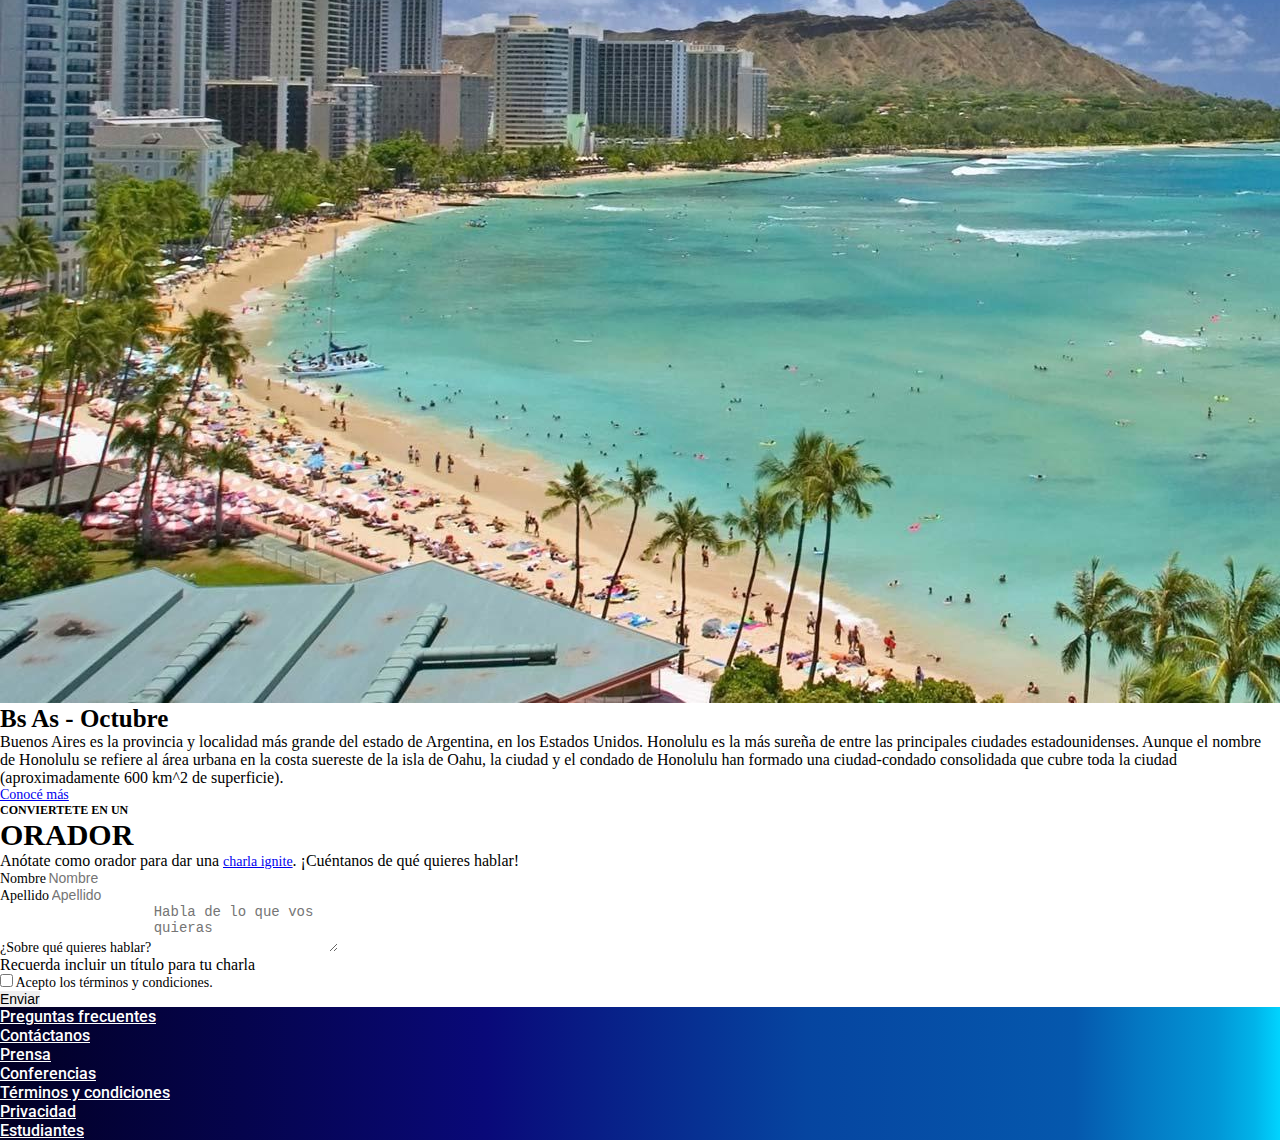
==== commit cde31aeb: "Commit 3: Añadiendo estilos al carrusel, animaciones y ultimos toques al TP" ====
--- a/index.html
+++ b/index.html
@@ -23,22 +23,23 @@
     <header class="container-fluid cabecita">
 
         <!--Barra de navegacion-->
-        <nav class="container-fluid navbar navbar-expand-lg nav__barra">
+        <nav class="container-fluid navbar navbar-expand-lg">
 
             <!--Div que contiene el logo y el nombre-->
             <div class="container-fluid">
-                <a class="navbar-brand nav__logo" href="#">
-                    <img src="./assets/codoacodo.png" alt="Logo" class="d-inline-block nav__logo__img">
-                    <span>
-                        Conf Bs As
-                    </span>
-                </a>
-                
-                <!--Boton de emparedado en dispositivos mas pequeños-->
-                <button class="navbar-toggler collapsed" type="button" data-bs-toggle="collapse" data-bs-target="#navbarNav" aria-controls="navbarNav" aria-expanded="false" aria-label="Toggle navigation">
-                        <span class="navbar-toggler-icon"></span>
-                </button>
-    
+                <div class="nav__brand justify-content-space-between">
+                    <a class="navbar-brand nav__logo" href="#">
+                        <img src="./assets/codoacodo.png" alt="Logo" class="d-inline-block nav__logo__img">
+                        <span>
+                            Conf Bs As
+                        </span>
+                    </a>
+                    <!--Boton de emparedado en dispositivos mas pequeños-->
+                    <button class="navbar-toggler collapsed" type="button" data-bs-toggle="collapse" data-bs-target="#navbarNav" aria-controls="navbarNav" aria-expanded="false" aria-label="Toggle navigation">
+                            <span class="navbar-toggler-icon"></span>
+                    </button>
+                </div>
+                
                 <!--Links de navegación-->
                 <div class="collapse navbar-collapse justify-content-end" id="navbarNav">
                     <ul class="navbar-nav">
@@ -59,6 +60,7 @@
                         </li>
                     </ul>
                 </div>
+    
             </div>
         </nav>
     </header>
@@ -80,29 +82,37 @@
                 <div class="carousel-inner">
                     
                     <!--Primer item-->
-                    <div class="carousel-item active">
+                    <div class="carousel-item carrusel__div active">
                         <img src="./assets/ba1.jpg" class="d-block w-100 img__carrusel" alt="Buenos Aires">
-                        <div class="carousel-caption d-none d-md-block">
-                            <h5>First slide label</h5>
-                            <p>Some representative placeholder content for the first slide.</p>
+                        <div class="carousel-caption d-md-block info__carrusel text-end">
+                            <div>
+                                <h2 class="carrusel__titulo">Conf Bs As</h5>
+                                <p class="d-none d-sm-none d-md-block">Bs As llega por primera vez a Argentina. Un evento para compartir con nuestra comumidad el conocimiento y experiencia de los expertos que están creando el futuro de Internet. Ven a conocer a miembros del evento, a otros estudiantes de Codo a Codo y los oradores de primer nivel que tenemos para ti. ¡Te esperamos!</p>
+                                <a href="#" class="btn btn-outline-light">¡Quiero ser orador!</a>
+                                <a href="#" class="btn btn-success">Comprar tickets</a>
+                            </div>
                         </div>
                     </div>
 
                     <!--Segundo item-->
-                    <div class="carousel-item">
+                    <div class="carousel-item carrusel__div">
                         <img src="./assets/ba2.jpg" class="d-block w-100 img__carrusel" alt="Buenos Aires 2">
-                        <div class="carousel-caption d-none d-md-block">
-                            <h5>Second slide label</h5>
-                            <p>Some representative placeholder content for the second slide.</p>
+                        <div class="carousel-caption d-md-block info__carrusel text-start">
+                            <h2 class="carrusel__titulo">Conf Bs As</h5>
+                                <p class="d-none d-sm-none d-md-block">Bs As llega por primera vez a Argentina. Un evento para compartir con nuestra comumidad el conocimiento y experiencia de los expertos que están creando el futuro de Internet. Ven a conocer a miembros del evento, a otros estudiantes de Codo a Codo y los oradores de primer nivel que tenemos para ti. ¡Te esperamos!</p>
+                                <a href="#" class="btn btn-outline-light">¡Quiero ser orador!</a>
+                                <a href="#" class="btn btn-success">Comprar tickets</a>
                         </div>
                     </div>
 
                     <!--Tercer item-->
-                    <div class="carousel-item">
+                    <div class="carousel-item carrusel__div">
                         <img src="./assets/ba3.jpg" class="d-block w-100 img__carrusel" alt="Buenos Aires 3">
-                        <div class="carousel-caption d-none d-md-block">
-                            <h5>Third slide label</h5>
-                            <p>Some representative placeholder content for the third slide.</p>
+                        <div class="carousel-caption d-md-block info__carrusel text-center">
+                            <h2 class="carrusel__titulo">Conf Bs As</h5>
+                                <p class="d-none d-sm-none d-md-block">Bs As llega por primera vez a Argentina. Un evento para compartir con nuestra comumidad el conocimiento y experiencia de los expertos que están creando el futuro de Internet. Ven a conocer a miembros del evento, a otros estudiantes de Codo a Codo y los oradores de primer nivel que tenemos para ti. ¡Te esperamos!</p>
+                                <a href="#" class="btn btn-outline-light">¡Quiero ser orador!</a>
+                                <a href="#" class="btn btn-success">Comprar tickets</a>
                         </div>
                     </div>
                 </div>
@@ -131,33 +141,33 @@
 
             <div class="row oradores__lista">
                 <!--Primer Orador-->
-                <div class="card border-light col-6 col-md-4 ">
+                <div class="card orador border-light col-6 col-md-4 ">
                     <img src="./assets/steve.jpg" class="card-img-top" alt="Steve Jobs">
                     <div class="card-body">
-                        <span class="badge text-bg-warning">JavaScript</span>
-                        <span class="badge bg-info">React</span>
-                        <h5 class="card-title">Steve Jobs</h5>
-                        <p class="card-text">Some quick example text to build on the card title and make up the bulk of the card's content.</p>
+                        <span class="badge text-bg-warning oradores__hab">JavaScript</span>
+                        <span class="badge bg-info oradores__hab">React</span>
+                        <h5 class="card-title oradores__nombre">Steve Jobs</h5>
+                        <p class="card-text">Lorem ipsum dolor sit amet consectetur adipisicing elit. Laudantium dignissimos deserunt dolores, obcaecati nostrum rerum maiores vero labore ex! Eaque corporis sed placeat omnis ex excepturi, eum minus ea officiis.</p>
                     </div>
                 </div>
                 <!--Segundo Orador-->
-                <div class="card border-light col-6 col-md-4">
+                <div class="card orador border-light col-6 col-md-4">
                     <img src="./assets/bill.jpg" class="card-img-top" alt="Bill Gates">
                     <div class="card-body">
-                        <span class="badge text-bg-warning">JavaScript</span>
-                        <span class="badge bg-info">React</span>
-                        <h5 class="card-title ">Bill Gates</h5>
-                        <p class="card-text">Some quick example text to build on the card title and make up the bulk of the card's content.</p>
+                        <span class="badge text-bg-warning oradores__hab">JavaScript</span>
+                        <span class="badge bg-info oradores__hab">React</span>
+                        <h5 class="card-title oradores__nombre">Bill Gates</h5>
+                        <p class="card-text">Lorem ipsum dolor sit amet consectetur adipisicing elit. Porro eius amet voluptatum quisquam incidunt maiores suscipit autem, perspiciatis ex sapiente aut laboriosam fugiat non dolore eaque quae veritatis! Ipsam, amet.</p>
                     </div>
                 </div>
                 <!--Tercer Orador-->
-                <div class="card border-light col-6 col-md-4">
+                <div class="card orador border-light col-6 col-md-4">
                     <img src="./assets/ada.jpeg" class="card-img-top" alt="Ada Lovelace">
                     <div class="card-body">
-                        <span class="badge bg-secondary">Negocios</span>
-                        <span class="badge bg-danger">Startups</span>
-                        <h5 class="card-title">Ada Lovelace</h5>
-                        <p class="card-text">Some quick example text to build on the card title and make up the bulk of the card's content.</p>
+                        <span class="badge bg-secondary oradores__hab">Negocios</span>
+                        <span class="badge bg-danger oradores__hab">Startups</span>
+                        <h5 class="card-title oradores__nombre">Ada Lovelace</h5>
+                        <p class="card-text">Lorem ipsum dolor sit, amet consectetur adipisicing elit. Deleniti amet magni cupiditate possimus repellat reiciendis voluptatem, dolorum, temporibus natus accusantium quo quae! Repellat beatae, neque facilis esse quas similique ipsa..</p>
                     </div>
                 </div>
             </div>
@@ -167,12 +177,12 @@
         <div class="card text-bg-dark mb-3">
             <div class="row g-0">
                 <div class="col-md-6">
-                    <img src="./assets/honolulu.jpg" class="img-fluid rounded-start" alt="Hawaii">
+                    <img src="./assets/honolulu.jpg" class="img-fluid rounded-start honolulu__img" alt="Hawaii">
                 </div>
             
-                <div class="col-md-6">
-                    <div class="card-body">
-                        <h5 class="card-title">Bs As - Octubre</h5>
+                <div class="col-md-6 honolulu__info">
+                    <div class="card-body">
+                        <h5 class="card-title honolulu__titulo">Bs As - Octubre</h5>
                         <p class="card-text">Buenos Aires es la provincia y localidad más grande del estado de Argentina, en los Estados Unidos. Honolulu es la más sureña de entre las principales ciudades estadounidenses. Aunque el nombre de Honolulu se refiere al área urbana en la costa suereste de la isla de Oahu, la ciudad y el condado de Honolulu han formado una ciudad-condado consolidada que cubre toda la ciudad (aproximadamente 600 km^2 de superficie).</p>
                         <a href="#" class="btn btn-outline-light">Conocé más</a>
                     </div>
--- a/css/estilos.css
+++ b/css/estilos.css
@@ -11,11 +11,11 @@
 }
 
 /*VALORES QUE QUIERO QUE SEAN PREDETERMINADOS*/
-p {
-    font-size: 1.6rem;
-}
-
-label, button, .form__texto {
+p, a {
+    font-size: 1.6rem;
+}
+
+label, a, button, .form__texto {
     font-size: 1.4rem;
 }
 
@@ -40,21 +40,98 @@
     font-size: 2rem;
     color: #fff;
 }
+/*KEYFRAME PARA ANIMAR EL NAVBAR*/
+    @-webkit-keyframes rebota {
+    0% {
+        -webkit-transform: scale3d(1, 1, 1);
+                transform: scale3d(1, 1, 1);
+    }
+    30% {
+        -webkit-transform: scale3d(1.25, 0.75, 1);
+                transform: scale3d(1.25, 0.75, 1);
+    }
+    40% {
+        -webkit-transform: scale3d(0.75, 1.25, 1);
+                transform: scale3d(0.75, 1.25, 1);
+    }
+    50% {
+        -webkit-transform: scale3d(1.15, 0.85, 1);
+                transform: scale3d(1.15, 0.85, 1);
+    }
+    65% {
+        -webkit-transform: scale3d(0.95, 1.05, 1);
+                transform: scale3d(0.95, 1.05, 1);
+    }
+    75% {
+        -webkit-transform: scale3d(1.05, 0.95, 1);
+                transform: scale3d(1.05, 0.95, 1);
+    }
+    100% {
+        -webkit-transform: scale3d(1, 1, 1);
+                transform: scale3d(1, 1, 1);
+    }
+}
+    @keyframes rebota {
+    0% {
+        -webkit-transform: scale3d(1, 1, 1);
+                transform: scale3d(1, 1, 1);
+    }
+    30% {
+        -webkit-transform: scale3d(1.25, 0.75, 1);
+                transform: scale3d(1.25, 0.75, 1);
+    }
+    40% {
+        -webkit-transform: scale3d(0.75, 1.25, 1);
+                transform: scale3d(0.75, 1.25, 1);
+    }
+    50% {
+        -webkit-transform: scale3d(1.15, 0.85, 1);
+                transform: scale3d(1.15, 0.85, 1);
+    }
+    65% {
+        -webkit-transform: scale3d(0.95, 1.05, 1);
+                transform: scale3d(0.95, 1.05, 1);
+    }
+    75% {
+        -webkit-transform: scale3d(1.05, 0.95, 1);
+                transform: scale3d(1.05, 0.95, 1);
+    }
+    100% {
+        -webkit-transform: scale3d(1, 1, 1);
+                transform: scale3d(1, 1, 1);
+    }
+}
+
+.nav__nav__link:hover {
+	-webkit-animation: rebota 0.9s both;
+            animation: rebota 0.9s both;
+            color: yellow;
+}
+
+.nav__nav__link {
+    font-size: 1.6rem;
+    color: hsl(0, 0%, 100%);
+}
 
 /*SECCION DE CARRUSEL*/
+.carrusel__div {
+    background-color: #000;
+}
+
 .img__carrusel {
     height:60rem;
+    opacity: 0.5;
     object-fit: cover;
 }
 
-.nav__nav__link {
-    font-size: 1.6rem;
-    color: hsl(0, 0%, 100%);
+.carrusel__titulo {
+    font-size: 3rem;
 }
 
 /* ORADORES */
 .oradores__lista {
     font-size: 1.6rem;
+    justify-content: center;
 }
 
 .titulo__oradores h4{
@@ -66,6 +143,49 @@
     font-size: 3rem;
     font-weight: 600;
 }
+
+    @-webkit-keyframes sombrita {
+    0% {
+        -webkit-box-shadow: 0 0 0 0 rgba(0, 0, 0, 0);
+                box-shadow: 0 0 0 0 rgba(0, 0, 0, 0);
+    }
+    100% {
+        -webkit-box-shadow: 0 0 20px 0px rgba(0, 0, 0, 0.35);
+                box-shadow: 0 0 20px 0px rgba(0, 0, 0, 0.35);
+    }
+}
+    @keyframes sombrita {
+    0% {
+        -webkit-box-shadow: 0 0 0 0 rgba(0, 0, 0, 0);
+                box-shadow: 0 0 0 0 rgba(0, 0, 0, 0);
+    }
+    100% {
+        -webkit-box-shadow: 0 0 20px 0px rgba(0, 0, 0, 0.35);
+                box-shadow: 0 0 20px 0px rgba(0, 0, 0, 0.35);
+    }
+}
+
+
+.orador:hover {
+    -webkit-animation: sombrita 0.4s cubic-bezier(0.250, 0.460, 0.450, 0.940) both;
+            animation: sombrita 0.4s cubic-bezier(0.250, 0.460, 0.450, 0.940) both;
+}
+
+.oradores__nombre {
+    font-size: 2rem;
+    font-weight: 700;
+}
+
+/*SECCION HONOLULU*/
+.honolulu__img{
+    object-fit: cover;
+}
+
+.honolulu__titulo {
+    font-size: 2.5rem;
+    font-weight: 700;
+}
+
 
 /*FORMULARIO*/
 .titulo__formulario h5 {
@@ -98,6 +218,12 @@
 @media only screen and (max-width:768px) {
     /* BARRA DE NAVEGACIÓN */
 
+    .nav__brand {
+        display: flex;
+        flex-direction: row;
+        justify-content: space-between;
+    }
+
     .nav__logo {
         font-size: 1.6rem;
         color: #fff;
@@ -107,10 +233,29 @@
     .img__carrusel {
         height: 70vh;
     }
+
+    /*SECCION HONOLULU*/
+    .honolulu__img{
+        object-fit: cover;
+    }
+
+    .honolulu__titulo {
+        font-size: 2rem;
+    }
+
+    .honolulu__info p {
+    font-size: 1.3rem;
+    }
 }
 
 @media only screen and (max-width:430px) {
     /* BARRA DE NAVEGACIÓN */
+
+    .nav__brand {
+        display: grid;
+        grid-template-columns: 80% 20%;
+        justify-content: space-between;
+    }
 
     .nav__logo__img {
         width: 25%;
@@ -125,4 +270,22 @@
     .img__carrusel {
         height: 50vh;
     }
-}
+
+    .carrusel__titulo {
+        font-size: 2rem;
+    }
+
+    /*ORADORES*/
+    .oradores__hab {
+        font-size: 1rem;
+    }
+
+    .oradores__nombre {
+        font-size: 1.6rem;
+    }
+
+    .oradores__lista p {
+        font-size: 1.3rem;
+        justify-content: center;
+    }
+}
